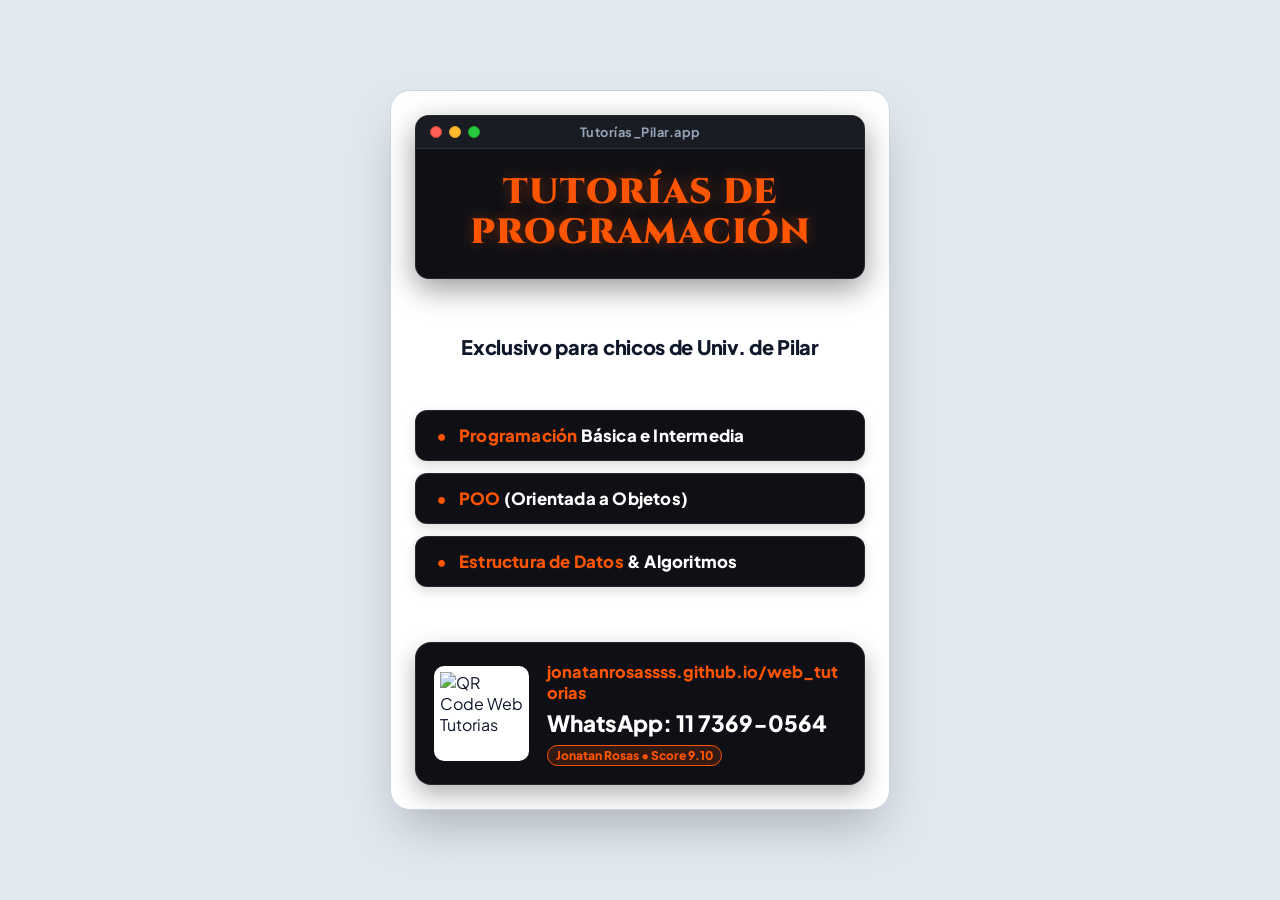
==== flyer_apple.html @ f6a1d40e "Add minimalist Apple macOS style flyer" ====
<!DOCTYPE html>
<html lang="es">
<head>
    <meta charset="UTF-8">
    <meta name="viewport" content="width=device-width, initial-scale=1.0">
    <title>Flyer Tutorías | Diseño Minimalista Apple macOS (Jonatan Rosas)</title>
    <!-- Google Fonts -->
    <link rel="preconnect" href="https://fonts.googleapis.com">
    <link rel="preconnect" href="https://fonts.gstatic.com" crossorigin>
    <link href="https://fonts.googleapis.com/css2?family=Plus+Jakarta+Sans:wght@600;700;800;900&family=Cinzel:wght@700;900&family=VT323&display=swap" rel="stylesheet">
    <style>
        * {
            box-sizing: border-box;
            margin: 0;
            padding: 0;
        }

        body {
            background-color: #e2e8f0;
            color: #0f172a;
            font-family: 'Plus Jakarta Sans', sans-serif;
            display: flex;
            justify-content: center;
            align-items: center;
            min-height: 100vh;
            padding: 20px;
        }

        /* FLYER POSTER CONTAINER (MINIMALISTA APPLE MACOS) */
        .flyer-poster {
            width: 500px;
            height: 720px;
            background-color: #ffffff;
            border: 1px solid #cbd5e1;
            border-radius: 20px;
            box-shadow: 0 25px 50px -12px rgba(0, 0, 0, 0.25);
            display: flex;
            flex-direction: column;
            justify-content: space-between;
            padding: 24px;
            position: relative;
            overflow: hidden;
        }

        /* 1. APPLE MACOS WINDOW TOP FRAME */
        .macos-window {
            background-color: #0f1015;
            border: 1px solid rgba(255, 255, 255, 0.1);
            border-radius: 14px;
            box-shadow: 0 10px 30px rgba(0, 0, 0, 0.4);
            overflow: hidden;
        }

        .macos-titlebar {
            background-color: #1a1c23;
            padding: 10px 14px;
            display: flex;
            align-items: center;
            border-bottom: 1px solid rgba(255, 255, 255, 0.08);
            position: relative;
        }

        /* TRAFFIC LIGHT BUTTONS */
        .traffic-lights {
            display: flex;
            gap: 7px;
            z-index: 2;
        }

        .dot {
            width: 12px;
            height: 12px;
            border-radius: 50%;
        }

        .dot-red { background-color: #ff5f56; border: 1px solid #e0443e; }
        .dot-yellow { background-color: #ffbd2e; border: 1px solid #dea123; }
        .dot-green { background-color: #27c93f; border: 1px solid #1aab29; }

        .macos-window-title {
            position: absolute;
            left: 0;
            width: 100%;
            text-align: center;
            font-size: 0.8rem;
            font-weight: 700;
            color: #94a3b8;
            letter-spacing: 0.5px;
        }

        .macos-body {
            padding: 24px 20px;
            text-align: center;
        }

        .hero-banner-text {
            font-family: 'Cinzel', serif;
            font-size: 2.2rem;
            font-weight: 900;
            color: #ff5500;
            line-height: 1.15;
            letter-spacing: 1px;
            text-transform: uppercase;
            text-shadow: 0 0 15px rgba(255, 85, 0, 0.35);
        }

        /* 2. SUBTITLE */
        .sub-header {
            font-size: 1.25rem;
            font-weight: 800;
            color: #0f172a;
            text-align: center;
            margin: 16px 0 12px 0;
            letter-spacing: -0.3px;
        }

        /* 3. MINIMALIST TOPICS CARDS */
        .topics-stack {
            display: flex;
            flex-direction: column;
            gap: 12px;
            margin-bottom: 16px;
        }

        .topic-pill {
            background-color: #0f1015;
            border: 1px solid rgba(255, 255, 255, 0.1);
            border-radius: 12px;
            padding: 14px 20px;
            display: flex;
            align-items: center;
            gap: 12px;
            box-shadow: 0 4px 12px rgba(0, 0, 0, 0.15);
            transition: transform 0.2s ease;
        }

        .topic-pill:hover {
            transform: translateY(-2px);
        }

        .bullet-dot {
            color: #ff5500;
            font-size: 1.3rem;
            line-height: 0;
        }

        .topic-name {
            color: #ffffff;
            font-weight: 800;
            font-size: 1.05rem;
            letter-spacing: 0.2px;
        }

        .topic-name span.highlight {
            color: #ff5500;
        }

        /* 4. APPLE BOTTOM CONTACT CARD */
        .contact-card-apple {
            background-color: #0f1015;
            border: 1px solid rgba(255, 255, 255, 0.1);
            border-radius: 16px;
            padding: 18px;
            display: flex;
            align-items: center;
            gap: 18px;
            box-shadow: 0 10px 25px rgba(0, 0, 0, 0.3);
        }

        .qr-box-apple {
            background-color: #ffffff;
            padding: 6px;
            border-radius: 10px;
            width: 95px;
            height: 95px;
            flex-shrink: 0;
            display: flex;
            align-items: center;
            justify-content: center;
        }

        .qr-box-apple img {
            width: 100%;
            height: 100%;
        }

        .contact-text-box {
            display: flex;
            flex-direction: column;
            gap: 6px;
        }

        .cta-url-apple {
            color: #ff5500;
            font-size: 1.02rem;
            font-weight: 800;
            text-decoration: none;
            word-break: break-all;
        }

        .cta-ws-apple {
            color: #ffffff;
            font-size: 1.4rem;
            font-weight: 900;
            display: flex;
            align-items: center;
            gap: 6px;
        }

        .badge-pilar {
            display: inline-block;
            background-color: rgba(255, 85, 0, 0.15);
            color: #ff5500;
            border: 1px solid #ff5500;
            font-size: 0.75rem;
            font-weight: 800;
            padding: 2px 8px;
            border-radius: 20px;
            margin-top: 2px;
            width: fit-content;
        }
    </style>
</head>
<body>

    <!-- FLYER POSTER CONTAINER -->
    <div class="flyer-poster">

        <!-- 1. APPLE MACOS WINDOW TOP FRAME -->
        <div class="macos-window">
            <div class="macos-titlebar">
                <div class="traffic-lights">
                    <span class="dot dot-red"></span>
                    <span class="dot dot-yellow"></span>
                    <span class="dot dot-green"></span>
                </div>
                <div class="macos-window-title">Tutorías_Pilar.app</div>
            </div>
            <div class="macos-body">
                <h1 class="hero-banner-text">TUTORÍAS DE PROGRAMACIÓN</h1>
            </div>
        </div>

        <!-- 2. SUBTITLE -->
        <h2 class="sub-header">Exclusivo para chicos de Univ. de Pilar</h2>

        <!-- 3. MINIMALIST TOPICS CARDS (SIN MANGA) -->
        <div class="topics-stack">
            <div class="topic-pill">
                <span class="bullet-dot">•</span>
                <span class="topic-name"><span class="highlight">Programación</span> Básica e Intermedia</span>
            </div>
            <div class="topic-pill">
                <span class="bullet-dot">•</span>
                <span class="topic-name"><span class="highlight">POO</span> (Orientada a Objetos)</span>
            </div>
            <div class="topic-pill">
                <span class="bullet-dot">•</span>
                <span class="topic-name"><span class="highlight">Estructura de Datos</span> & Algoritmos</span>
            </div>
        </div>

        <!-- 4. APPLE BOTTOM CONTACT CARD -->
        <div class="contact-card-apple">
            <div class="qr-box-apple">
                <img src="https://api.qrserver.com/v1/create-qr-code/?size=150x150&data=https://jonatanrosassss.github.io/web_tutorias/" alt="QR Code Web Tutorias">
            </div>
            <div class="contact-text-box">
                <a href="https://jonatanrosassss.github.io/web_tutorias/" target="_blank" class="cta-url-apple">jonatanrosassss.github.io/web_tutorias</a>
                <div class="cta-ws-apple">WhatsApp: 11 7369-0564</div>
                <span class="badge-pilar">Jonatan Rosas • Score 9.10</span>
            </div>
        </div>

    </div>

</body>
</html>
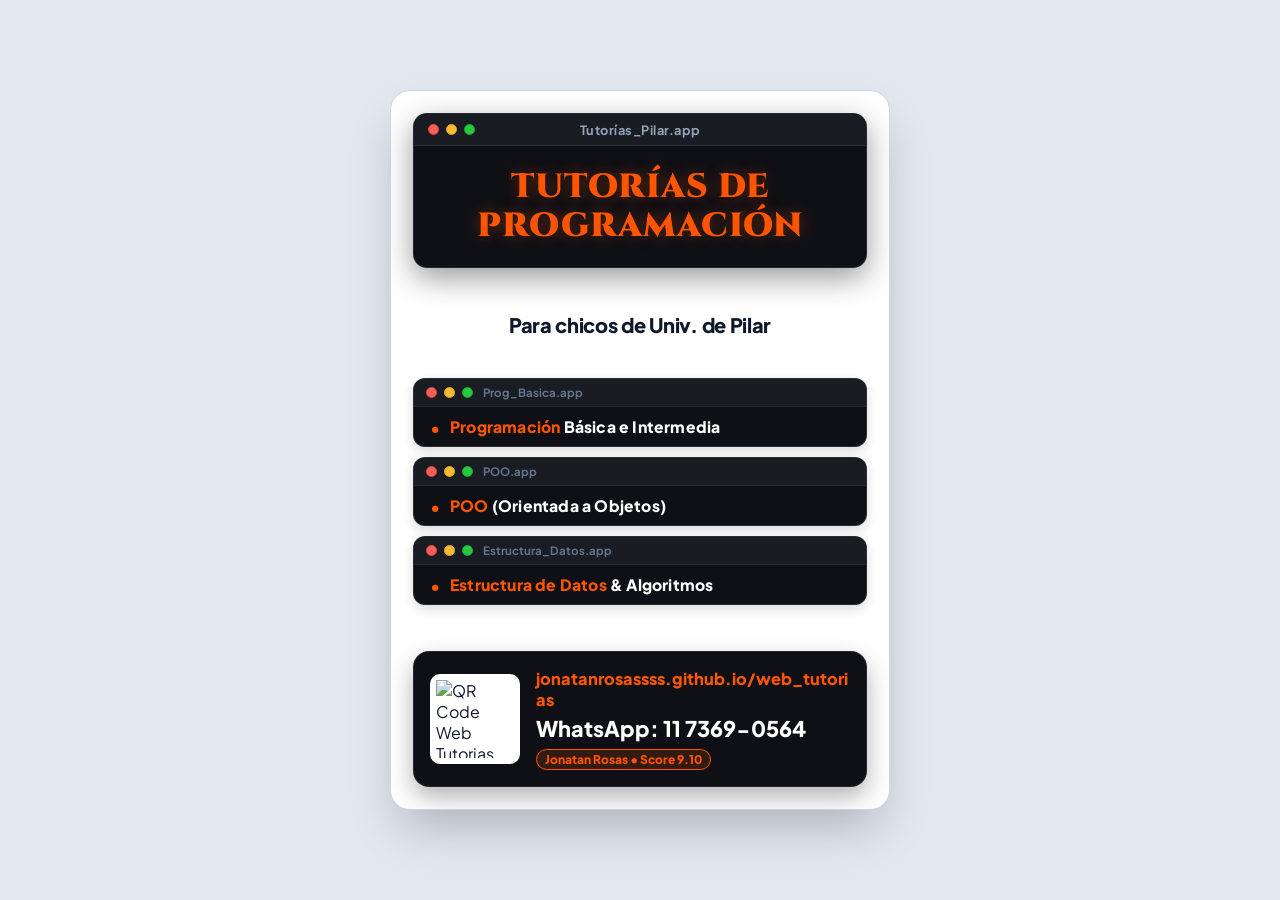
==== commit eec0ebeb: "Update flyers with topic windows and exact subtitle" ====
--- a/flyer_apple.html
+++ b/flyer_apple.html
@@ -37,7 +37,7 @@
             display: flex;
             flex-direction: column;
             justify-content: space-between;
-            padding: 24px;
+            padding: 22px;
             position: relative;
             overflow: hidden;
         }
@@ -68,8 +68,8 @@
         }
 
         .dot {
-            width: 12px;
-            height: 12px;
+            width: 11px;
+            height: 11px;
             border-radius: 50%;
         }
 
@@ -89,13 +89,13 @@
         }
 
         .macos-body {
-            padding: 24px 20px;
+            padding: 22px 18px;
             text-align: center;
         }
 
         .hero-banner-text {
             font-family: 'Cinzel', serif;
-            font-size: 2.2rem;
+            font-size: 2.1rem;
             font-weight: 900;
             color: #ff5500;
             line-height: 1.15;
@@ -110,44 +110,59 @@
             font-weight: 800;
             color: #0f172a;
             text-align: center;
-            margin: 16px 0 12px 0;
+            margin: 12px 0 10px 0;
             letter-spacing: -0.3px;
         }
 
-        /* 3. MINIMALIST TOPICS CARDS */
+        /* 3. MINIMALIST TOPICS CARDS CON VENTANITAS MACOS */
         .topics-stack {
             display: flex;
             flex-direction: column;
-            gap: 12px;
-            margin-bottom: 16px;
-        }
-
-        .topic-pill {
+            gap: 10px;
+            margin-bottom: 14px;
+        }
+
+        .topic-pill-window {
             background-color: #0f1015;
-            border: 1px solid rgba(255, 255, 255, 0.1);
+            border: 1px solid rgba(255, 255, 255, 0.12);
             border-radius: 12px;
-            padding: 14px 20px;
-            display: flex;
-            align-items: center;
-            gap: 12px;
+            overflow: hidden;
             box-shadow: 0 4px 12px rgba(0, 0, 0, 0.15);
-            transition: transform 0.2s ease;
-        }
-
-        .topic-pill:hover {
-            transform: translateY(-2px);
+        }
+
+        .mini-titlebar {
+            background-color: #1a1c24;
+            padding: 6px 12px;
+            display: flex;
+            align-items: center;
+            border-bottom: 1px solid rgba(255, 255, 255, 0.06);
+            position: relative;
+        }
+
+        .mini-window-title {
+            font-size: 0.72rem;
+            color: #64748b;
+            font-weight: 700;
+            margin-left: 10px;
+        }
+
+        .topic-pill-body {
+            padding: 10px 16px;
+            display: flex;
+            align-items: center;
+            gap: 10px;
         }
 
         .bullet-dot {
             color: #ff5500;
-            font-size: 1.3rem;
+            font-size: 1.2rem;
             line-height: 0;
         }
 
         .topic-name {
             color: #ffffff;
             font-weight: 800;
-            font-size: 1.05rem;
+            font-size: 0.98rem;
             letter-spacing: 0.2px;
         }
 
@@ -160,10 +175,10 @@
             background-color: #0f1015;
             border: 1px solid rgba(255, 255, 255, 0.1);
             border-radius: 16px;
-            padding: 18px;
-            display: flex;
-            align-items: center;
-            gap: 18px;
+            padding: 16px;
+            display: flex;
+            align-items: center;
+            gap: 16px;
             box-shadow: 0 10px 25px rgba(0, 0, 0, 0.3);
         }
 
@@ -171,8 +186,8 @@
             background-color: #ffffff;
             padding: 6px;
             border-radius: 10px;
-            width: 95px;
-            height: 95px;
+            width: 90px;
+            height: 90px;
             flex-shrink: 0;
             display: flex;
             align-items: center;
@@ -187,7 +202,7 @@
         .contact-text-box {
             display: flex;
             flex-direction: column;
-            gap: 6px;
+            gap: 5px;
         }
 
         .cta-url-apple {
@@ -200,7 +215,7 @@
 
         .cta-ws-apple {
             color: #ffffff;
-            font-size: 1.4rem;
+            font-size: 1.35rem;
             font-weight: 900;
             display: flex;
             align-items: center;
@@ -242,21 +257,53 @@
         </div>
 
         <!-- 2. SUBTITLE -->
-        <h2 class="sub-header">Exclusivo para chicos de Univ. de Pilar</h2>
-
-        <!-- 3. MINIMALIST TOPICS CARDS (SIN MANGA) -->
+        <h2 class="sub-header">Para chicos de Univ. de Pilar</h2>
+
+        <!-- 3. MINIMALIST TOPICS CARDS CON EFECTO VENTANITA MACOS -->
         <div class="topics-stack">
-            <div class="topic-pill">
-                <span class="bullet-dot">•</span>
-                <span class="topic-name"><span class="highlight">Programación</span> Básica e Intermedia</span>
-            </div>
-            <div class="topic-pill">
-                <span class="bullet-dot">•</span>
-                <span class="topic-name"><span class="highlight">POO</span> (Orientada a Objetos)</span>
-            </div>
-            <div class="topic-pill">
-                <span class="bullet-dot">•</span>
-                <span class="topic-name"><span class="highlight">Estructura de Datos</span> & Algoritmos</span>
+            <div class="topic-pill-window">
+                <div class="mini-titlebar">
+                    <div class="traffic-lights">
+                        <span class="dot dot-red"></span>
+                        <span class="dot dot-yellow"></span>
+                        <span class="dot dot-green"></span>
+                    </div>
+                    <span class="mini-window-title">Prog_Basica.app</span>
+                </div>
+                <div class="topic-pill-body">
+                    <span class="bullet-dot">•</span>
+                    <span class="topic-name"><span class="highlight">Programación</span> Básica e Intermedia</span>
+                </div>
+            </div>
+
+            <div class="topic-pill-window">
+                <div class="mini-titlebar">
+                    <div class="traffic-lights">
+                        <span class="dot dot-red"></span>
+                        <span class="dot dot-yellow"></span>
+                        <span class="dot dot-green"></span>
+                    </div>
+                    <span class="mini-window-title">POO.app</span>
+                </div>
+                <div class="topic-pill-body">
+                    <span class="bullet-dot">•</span>
+                    <span class="topic-name"><span class="highlight">POO</span> (Orientada a Objetos)</span>
+                </div>
+            </div>
+
+            <div class="topic-pill-window">
+                <div class="mini-titlebar">
+                    <div class="traffic-lights">
+                        <span class="dot dot-red"></span>
+                        <span class="dot dot-yellow"></span>
+                        <span class="dot dot-green"></span>
+                    </div>
+                    <span class="mini-window-title">Estructura_Datos.app</span>
+                </div>
+                <div class="topic-pill-body">
+                    <span class="bullet-dot">•</span>
+                    <span class="topic-name"><span class="highlight">Estructura de Datos</span> & Algoritmos</span>
+                </div>
             </div>
         </div>
 
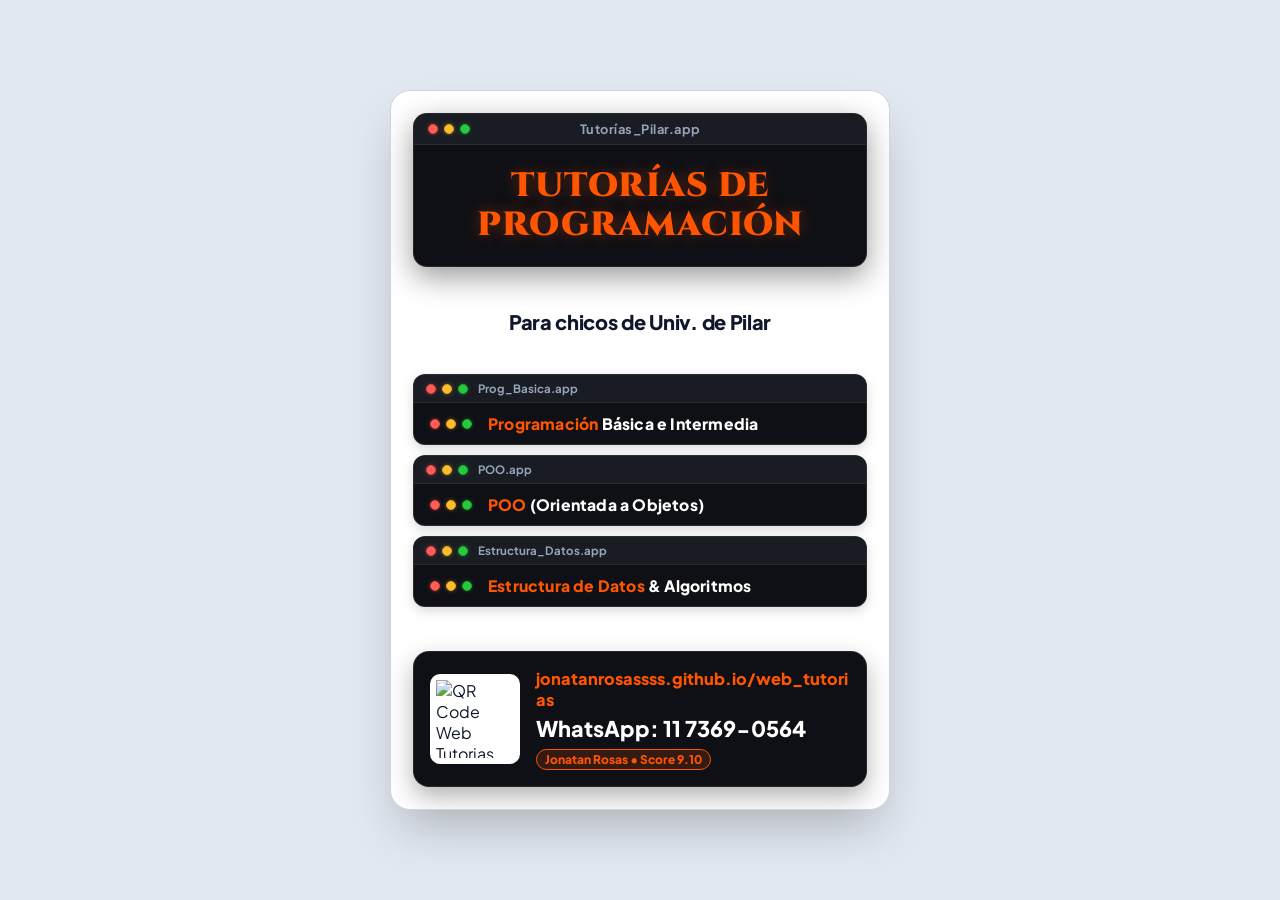
==== commit eb93c65e: "Add colored traffic lights dots to each topic card in flyer_apple.html" ====
--- a/flyer_apple.html
+++ b/flyer_apple.html
@@ -60,22 +60,25 @@
             position: relative;
         }
 
-        /* TRAFFIC LIGHT BUTTONS */
+        /* TRAFFIC LIGHT BUTTONS (BOLITAS DE COLORES MACOS) */
         .traffic-lights {
             display: flex;
-            gap: 7px;
+            gap: 6px;
+            align-items: center;
             z-index: 2;
         }
 
         .dot {
-            width: 11px;
-            height: 11px;
+            display: inline-block;
+            width: 10px;
+            height: 10px;
             border-radius: 50%;
-        }
-
-        .dot-red { background-color: #ff5f56; border: 1px solid #e0443e; }
-        .dot-yellow { background-color: #ffbd2e; border: 1px solid #dea123; }
-        .dot-green { background-color: #27c93f; border: 1px solid #1aab29; }
+            flex-shrink: 0;
+        }
+
+        .dot-red { background-color: #ff5f56; border: 1px solid #e0443e; box-shadow: 0 0 4px rgba(255, 95, 86, 0.4); }
+        .dot-yellow { background-color: #ffbd2e; border: 1px solid #dea123; box-shadow: 0 0 4px rgba(255, 189, 46, 0.4); }
+        .dot-green { background-color: #27c93f; border: 1px solid #1aab29; box-shadow: 0 0 4px rgba(39, 201, 63, 0.4); }
 
         .macos-window-title {
             position: absolute;
@@ -114,7 +117,7 @@
             letter-spacing: -0.3px;
         }
 
-        /* 3. MINIMALIST TOPICS CARDS CON VENTANITAS MACOS */
+        /* 3. MINIMALIST TOPICS CARDS CON VENTANITAS MACOS Y TRAFFIC LIGHTS */
         .topics-stack {
             display: flex;
             flex-direction: column;
@@ -141,22 +144,20 @@
 
         .mini-window-title {
             font-size: 0.72rem;
-            color: #64748b;
+            color: #94a3b8;
             font-weight: 700;
             margin-left: 10px;
         }
 
         .topic-pill-body {
-            padding: 10px 16px;
-            display: flex;
-            align-items: center;
-            gap: 10px;
-        }
-
-        .bullet-dot {
-            color: #ff5500;
-            font-size: 1.2rem;
-            line-height: 0;
+            padding: 11px 16px;
+            display: flex;
+            align-items: center;
+            gap: 12px;
+        }
+
+        .inline-lights {
+            margin-right: 4px;
         }
 
         .topic-name {
@@ -259,7 +260,7 @@
         <!-- 2. SUBTITLE -->
         <h2 class="sub-header">Para chicos de Univ. de Pilar</h2>
 
-        <!-- 3. MINIMALIST TOPICS CARDS CON EFECTO VENTANITA MACOS -->
+        <!-- 3. MINIMALIST TOPICS CARDS CON VENTANITAS MACOS Y BOLITAS TRAFFIC LIGHTS -->
         <div class="topics-stack">
             <div class="topic-pill-window">
                 <div class="mini-titlebar">
@@ -271,7 +272,11 @@
                     <span class="mini-window-title">Prog_Basica.app</span>
                 </div>
                 <div class="topic-pill-body">
-                    <span class="bullet-dot">•</span>
+                    <div class="traffic-lights inline-lights">
+                        <span class="dot dot-red"></span>
+                        <span class="dot dot-yellow"></span>
+                        <span class="dot dot-green"></span>
+                    </div>
                     <span class="topic-name"><span class="highlight">Programación</span> Básica e Intermedia</span>
                 </div>
             </div>
@@ -286,7 +291,11 @@
                     <span class="mini-window-title">POO.app</span>
                 </div>
                 <div class="topic-pill-body">
-                    <span class="bullet-dot">•</span>
+                    <div class="traffic-lights inline-lights">
+                        <span class="dot dot-red"></span>
+                        <span class="dot dot-yellow"></span>
+                        <span class="dot dot-green"></span>
+                    </div>
                     <span class="topic-name"><span class="highlight">POO</span> (Orientada a Objetos)</span>
                 </div>
             </div>
@@ -301,7 +310,11 @@
                     <span class="mini-window-title">Estructura_Datos.app</span>
                 </div>
                 <div class="topic-pill-body">
-                    <span class="bullet-dot">•</span>
+                    <div class="traffic-lights inline-lights">
+                        <span class="dot dot-red"></span>
+                        <span class="dot dot-yellow"></span>
+                        <span class="dot dot-green"></span>
+                    </div>
                     <span class="topic-name"><span class="highlight">Estructura de Datos</span> & Algoritmos</span>
                 </div>
             </div>
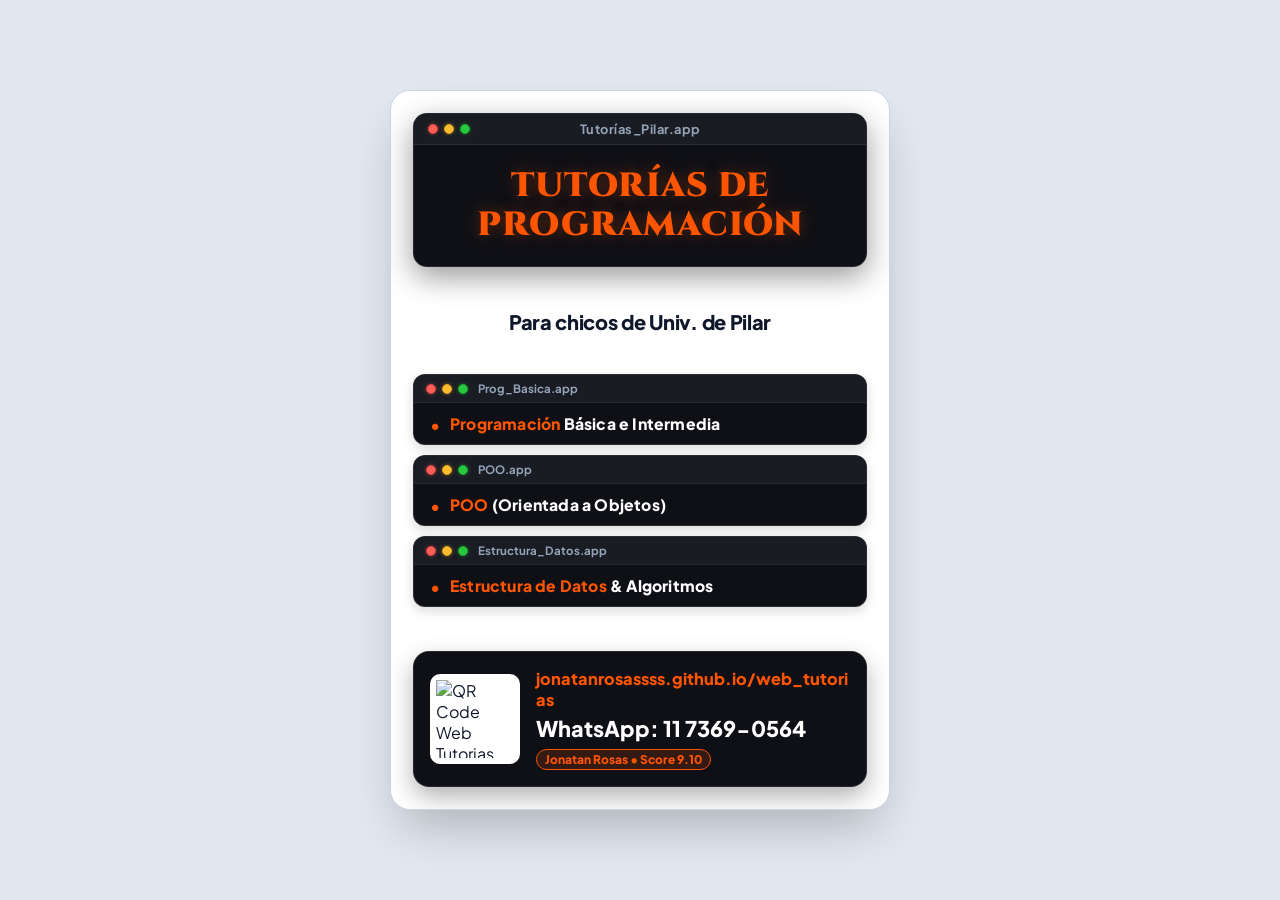
==== commit b94ab026: "Keep traffic light dots exclusively on the window titlebar" ====
--- a/flyer_apple.html
+++ b/flyer_apple.html
@@ -117,7 +117,7 @@
             letter-spacing: -0.3px;
         }
 
-        /* 3. MINIMALIST TOPICS CARDS CON VENTANITAS MACOS Y TRAFFIC LIGHTS */
+        /* 3. MINIMALIST TOPICS CARDS CON VENTANITAS MACOS */
         .topics-stack {
             display: flex;
             flex-direction: column;
@@ -153,11 +153,13 @@
             padding: 11px 16px;
             display: flex;
             align-items: center;
-            gap: 12px;
-        }
-
-        .inline-lights {
-            margin-right: 4px;
+            gap: 10px;
+        }
+
+        .bullet-dot {
+            color: #ff5500;
+            font-size: 1.2rem;
+            line-height: 0;
         }
 
         .topic-name {
@@ -260,7 +262,7 @@
         <!-- 2. SUBTITLE -->
         <h2 class="sub-header">Para chicos de Univ. de Pilar</h2>
 
-        <!-- 3. MINIMALIST TOPICS CARDS CON VENTANITAS MACOS Y BOLITAS TRAFFIC LIGHTS -->
+        <!-- 3. MINIMALIST TOPICS CARDS CON VENTANITAS MACOS (BOLITAS SOLO EN LA BARRA DE LA VENTANA) -->
         <div class="topics-stack">
             <div class="topic-pill-window">
                 <div class="mini-titlebar">
@@ -272,11 +274,7 @@
                     <span class="mini-window-title">Prog_Basica.app</span>
                 </div>
                 <div class="topic-pill-body">
-                    <div class="traffic-lights inline-lights">
-                        <span class="dot dot-red"></span>
-                        <span class="dot dot-yellow"></span>
-                        <span class="dot dot-green"></span>
-                    </div>
+                    <span class="bullet-dot">•</span>
                     <span class="topic-name"><span class="highlight">Programación</span> Básica e Intermedia</span>
                 </div>
             </div>
@@ -291,11 +289,7 @@
                     <span class="mini-window-title">POO.app</span>
                 </div>
                 <div class="topic-pill-body">
-                    <div class="traffic-lights inline-lights">
-                        <span class="dot dot-red"></span>
-                        <span class="dot dot-yellow"></span>
-                        <span class="dot dot-green"></span>
-                    </div>
+                    <span class="bullet-dot">•</span>
                     <span class="topic-name"><span class="highlight">POO</span> (Orientada a Objetos)</span>
                 </div>
             </div>
@@ -310,11 +304,7 @@
                     <span class="mini-window-title">Estructura_Datos.app</span>
                 </div>
                 <div class="topic-pill-body">
-                    <div class="traffic-lights inline-lights">
-                        <span class="dot dot-red"></span>
-                        <span class="dot dot-yellow"></span>
-                        <span class="dot dot-green"></span>
-                    </div>
+                    <span class="bullet-dot">•</span>
                     <span class="topic-name"><span class="highlight">Estructura de Datos</span> & Algoritmos</span>
                 </div>
             </div>
